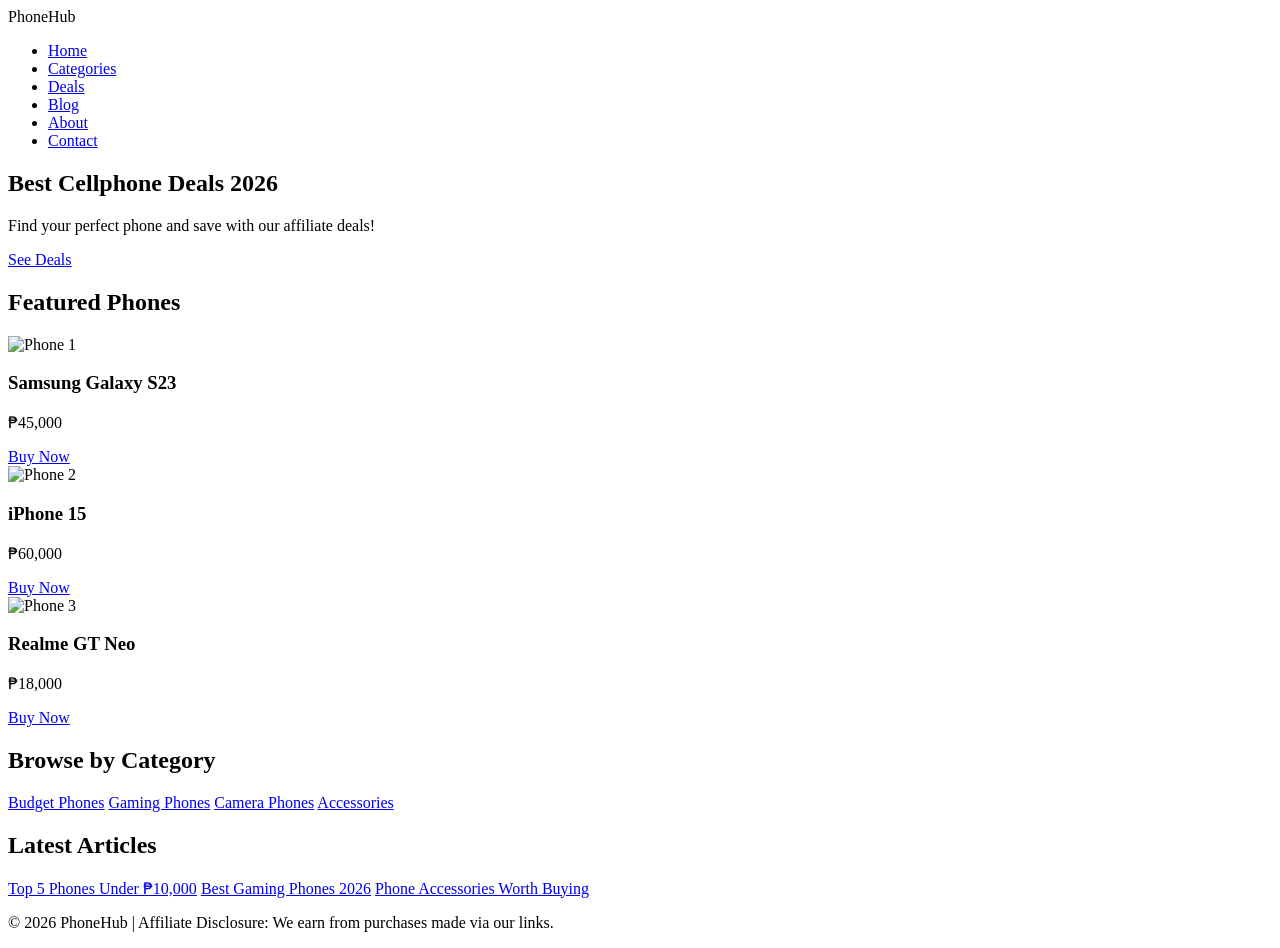
==== index.html @ 1b625bbe "Create index.html" ====
<!DOCTYPE html>
<html lang="en">
<head>
<meta charset="UTF-8">
<meta name="viewport" content="width=device-width, initial-scale=1.0">
<title>PhoneHub - Your Cellphone Deals</title>
<link rel="stylesheet" href="css/style.css">
</head>
<body>

<!-- Header -->
<header>
    <div class="logo">PhoneHub</div>
    <nav>
        <ul>
            <li><a href="index.html">Home</a></li>
            <li><a href="pages/category.html">Categories</a></li>
            <li><a href="pages/deals.html">Deals</a></li>
            <li><a href="pages/blog.html">Blog</a></li>
            <li><a href="pages/about.html">About</a></li>
            <li><a href="pages/contact.html">Contact</a></li>
        </ul>
    </nav>
</header>

<!-- Hero Section -->
<section class="hero">
    <h1>Best Cellphone Deals 2026</h1>
    <p>Find your perfect phone and save with our affiliate deals!</p>
    <a href="pages/deals.html" class="btn">See Deals</a>
</section>

<!-- Featured Phones -->
<section class="featured">
    <h2>Featured Phones</h2>
    <div class="phone-grid">
        <div class="phone-card">
            <img src="images/phone1.jpg" alt="Phone 1">
            <h3>Samsung Galaxy S23</h3>
            <p>₱45,000</p>
            <a href="#" class="btn">Buy Now</a>
        </div>
        <div class="phone-card">
            <img src="images/phone2.jpg" alt="Phone 2">
            <h3>iPhone 15</h3>
            <p>₱60,000</p>
            <a href="#" class="btn">Buy Now</a>
        </div>
        <div class="phone-card">
            <img src="images/phone3.jpg" alt="Phone 3">
            <h3>Realme GT Neo</h3>
            <p>₱18,000</p>
            <a href="#" class="btn">Buy Now</a>
        </div>
    </div>
</section>

<!-- Categories Section -->
<section class="categories">
    <h2>Browse by Category</h2>
    <div class="category-grid">
        <a href="pages/category.html" class="category-card">Budget Phones</a>
        <a href="pages/category.html" class="category-card">Gaming Phones</a>
        <a href="pages/category.html" class="category-card">Camera Phones</a>
        <a href="pages/category.html" class="category-card">Accessories</a>
    </div>
</section>

<!-- Blog Teaser -->
<section class="blog-teaser">
    <h2>Latest Articles</h2>
    <div class="blog-grid">
        <a href="pages/blog.html" class="blog-card">Top 5 Phones Under ₱10,000</a>
        <a href="pages/blog.html" class="blog-card">Best Gaming Phones 2026</a>
        <a href="pages/blog.html" class="blog-card">Phone Accessories Worth Buying</a>
    </div>
</section>

<!-- Footer -->
<footer>
    <p>&copy; 2026 PhoneHub | Affiliate Disclosure: We earn from purchases made via our links.</p>
</footer>

<script src="js/script.js"></script>
</body>
</html>
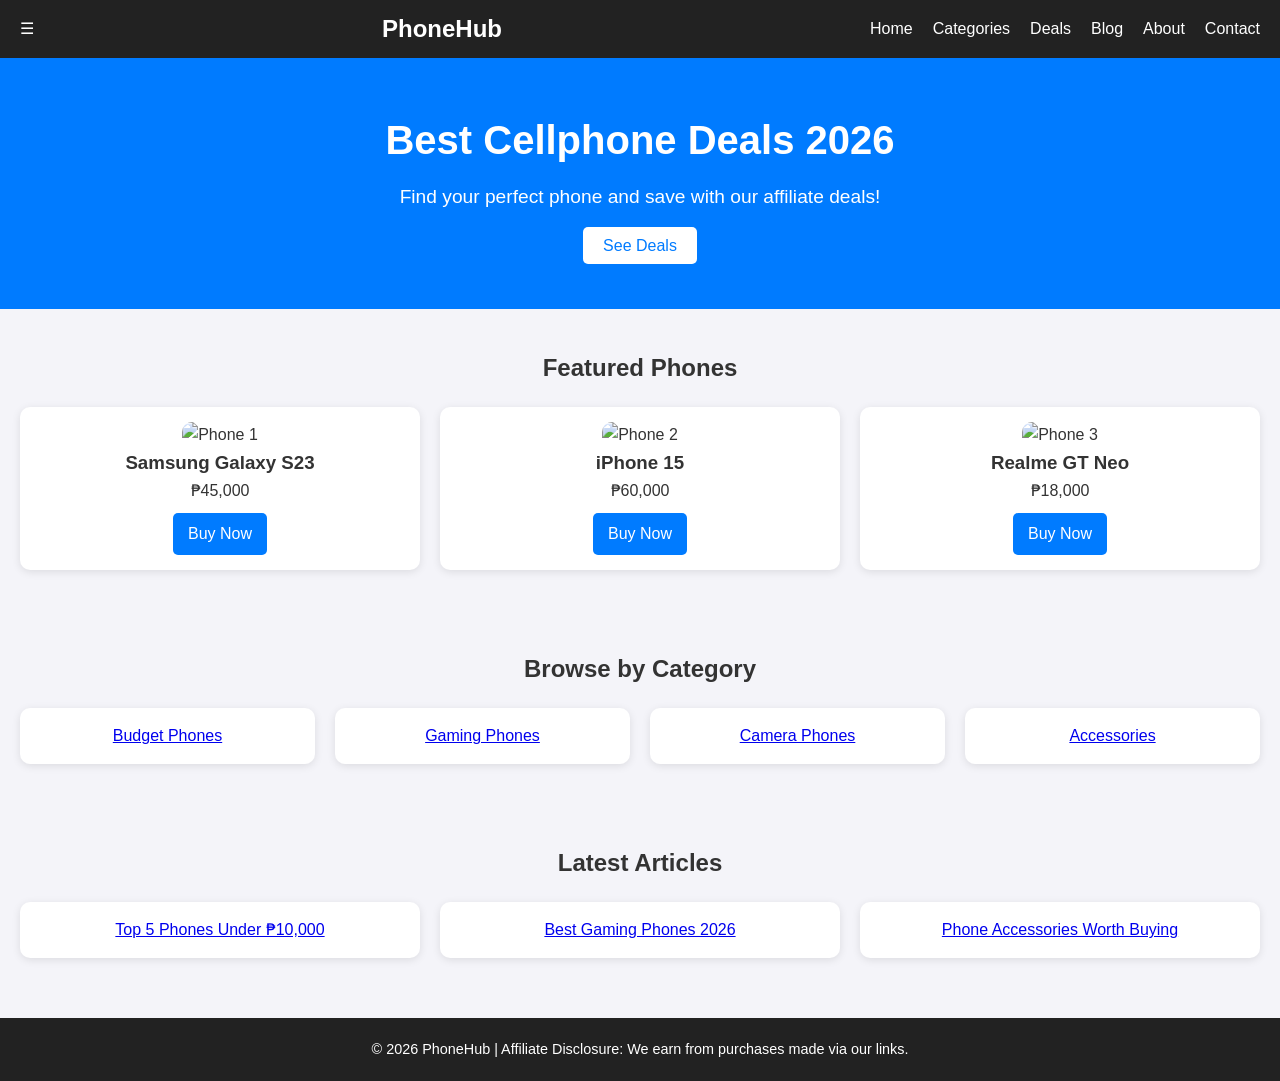
==== commit b0c3bfd1: "Update index.html" ====
--- a/index.html
+++ b/index.html
@@ -10,6 +10,7 @@
 
 <!-- Header -->
 <header>
+    <div class="menu-toggle">&#9776;</div>
     <div class="logo">PhoneHub</div>
     <nav>
         <ul>
--- a/css/style.css
+++ b/css/style.css
@@ -0,0 +1,57 @@
+/* Reset & Base */
+* { margin:0; padding:0; box-sizing:border-box; font-family: 'Arial', sans-serif;}
+body { background:#f4f4f9; color:#333; line-height:1.6; }
+
+/* Header */
+header {
+  position: sticky; top:0; z-index:1000;
+  display:flex; justify-content:space-between; align-items:center;
+  padding:10px 20px; background:#222; color:#fff;
+}
+header .logo { font-size:24px; font-weight:bold; }
+nav ul { display:flex; list-style:none; }
+nav ul li { margin-left:20px; }
+nav ul li a { color:#fff; text-decoration:none; transition:0.3s; }
+nav ul li a:hover { color:#007BFF; }
+
+/* Hero */
+.hero { text-align:center; padding:50px 20px; background:#007BFF; color:#fff;}
+.hero h1 { font-size:2.5rem; margin-bottom:10px; }
+.hero p { font-size:1.2rem; margin-bottom:20px; }
+.hero .btn { padding:10px 20px; background:#fff; color:#007BFF; text-decoration:none; border-radius:5px; transition:0.3s; }
+.hero .btn:hover { background:#e6e6e6; }
+
+/* Sections */
+section { padding:40px 20px; }
+h2 { margin-bottom:20px; text-align:center; }
+
+/* Grids */
+.phone-grid, .category-grid, .blog-grid { display:grid; grid-template-columns:repeat(auto-fit, minmax(200px,1fr)); gap:20px; }
+
+/* Cards */
+.phone-card, .category-card, .blog-card {
+  background:#fff; padding:15px; border-radius:10px;
+  text-align:center; box-shadow:0 2px 8px rgba(0,0,0,0.1);
+  transition:0.3s; cursor:pointer;
+}
+.phone-card:hover, .category-card:hover, .blog-card:hover { transform: translateY(-5px); box-shadow:0 4px 12px rgba(0,0,0,0.15); }
+.phone-card img, .category-card img, .blog-card img { width:100%; border-radius:10px; }
+.phone-card .btn, .blog-card .btn { display:inline-block; margin-top:10px; padding:8px 15px; background:#007BFF; color:#fff; text-decoration:none; border-radius:5px; transition:0.3s; }
+.phone-card .btn:hover, .blog-card .btn:hover { background:#0056b3; }
+
+/* Product Page */
+.product-container { display:flex; flex-wrap:wrap; gap:30px; justify-content:center; align-items:flex-start; }
+.product-container img { max-width:400px; border-radius:10px; }
+.product-details { max-width:600px; }
+.product-details table { width:100%; border-collapse:collapse; margin:15px 0; }
+.product-details table td { padding:8px; border:1px solid #ddd; }
+
+/* Footer */
+footer { text-align:center; padding:20px; background:#222; color:#fff; margin-top:20px; font-size:0.9rem; }
+
+/* Responsive */
+@media(max-width:768px){
+  nav ul { flex-direction:column; background:#222; position:absolute; top:60px; right:0; width:200px; display:none; }
+  nav ul.active { display:flex; }
+  .product-container { flex-direction:column; align-items:center; }
+}
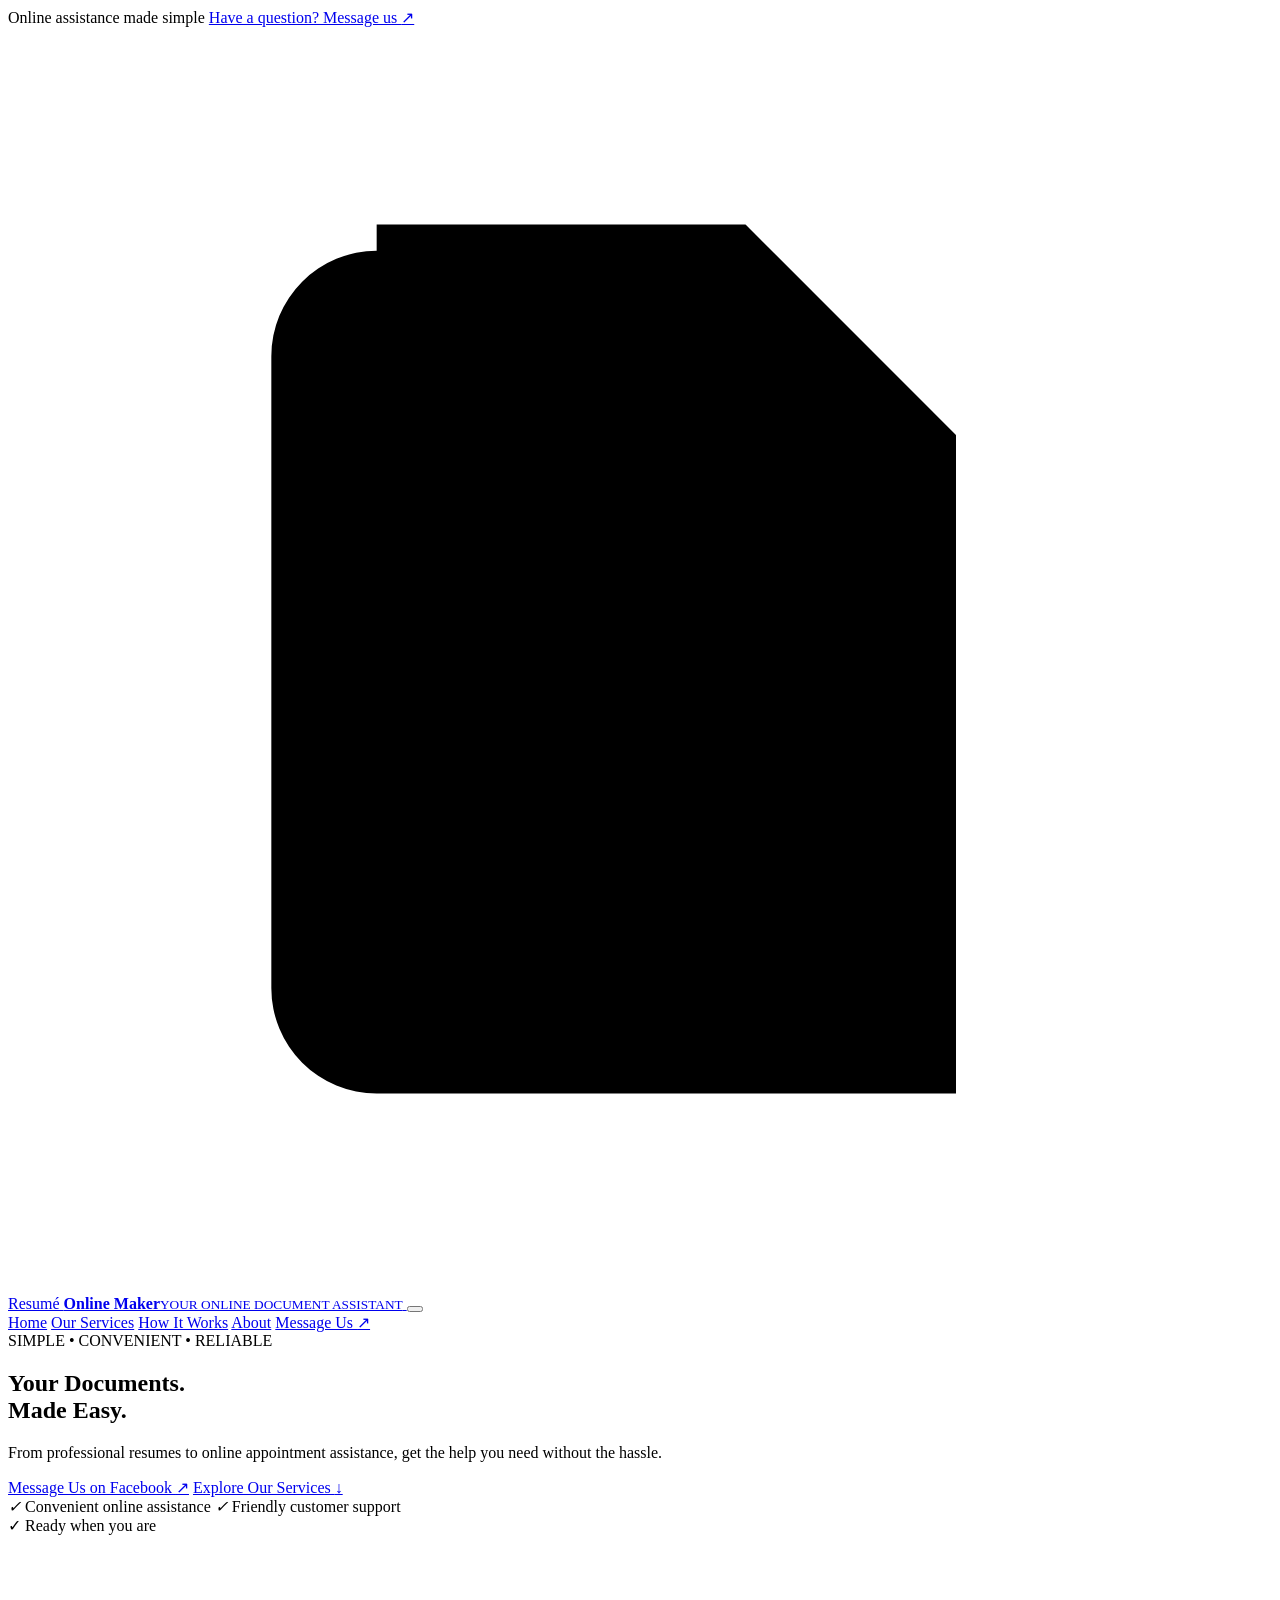
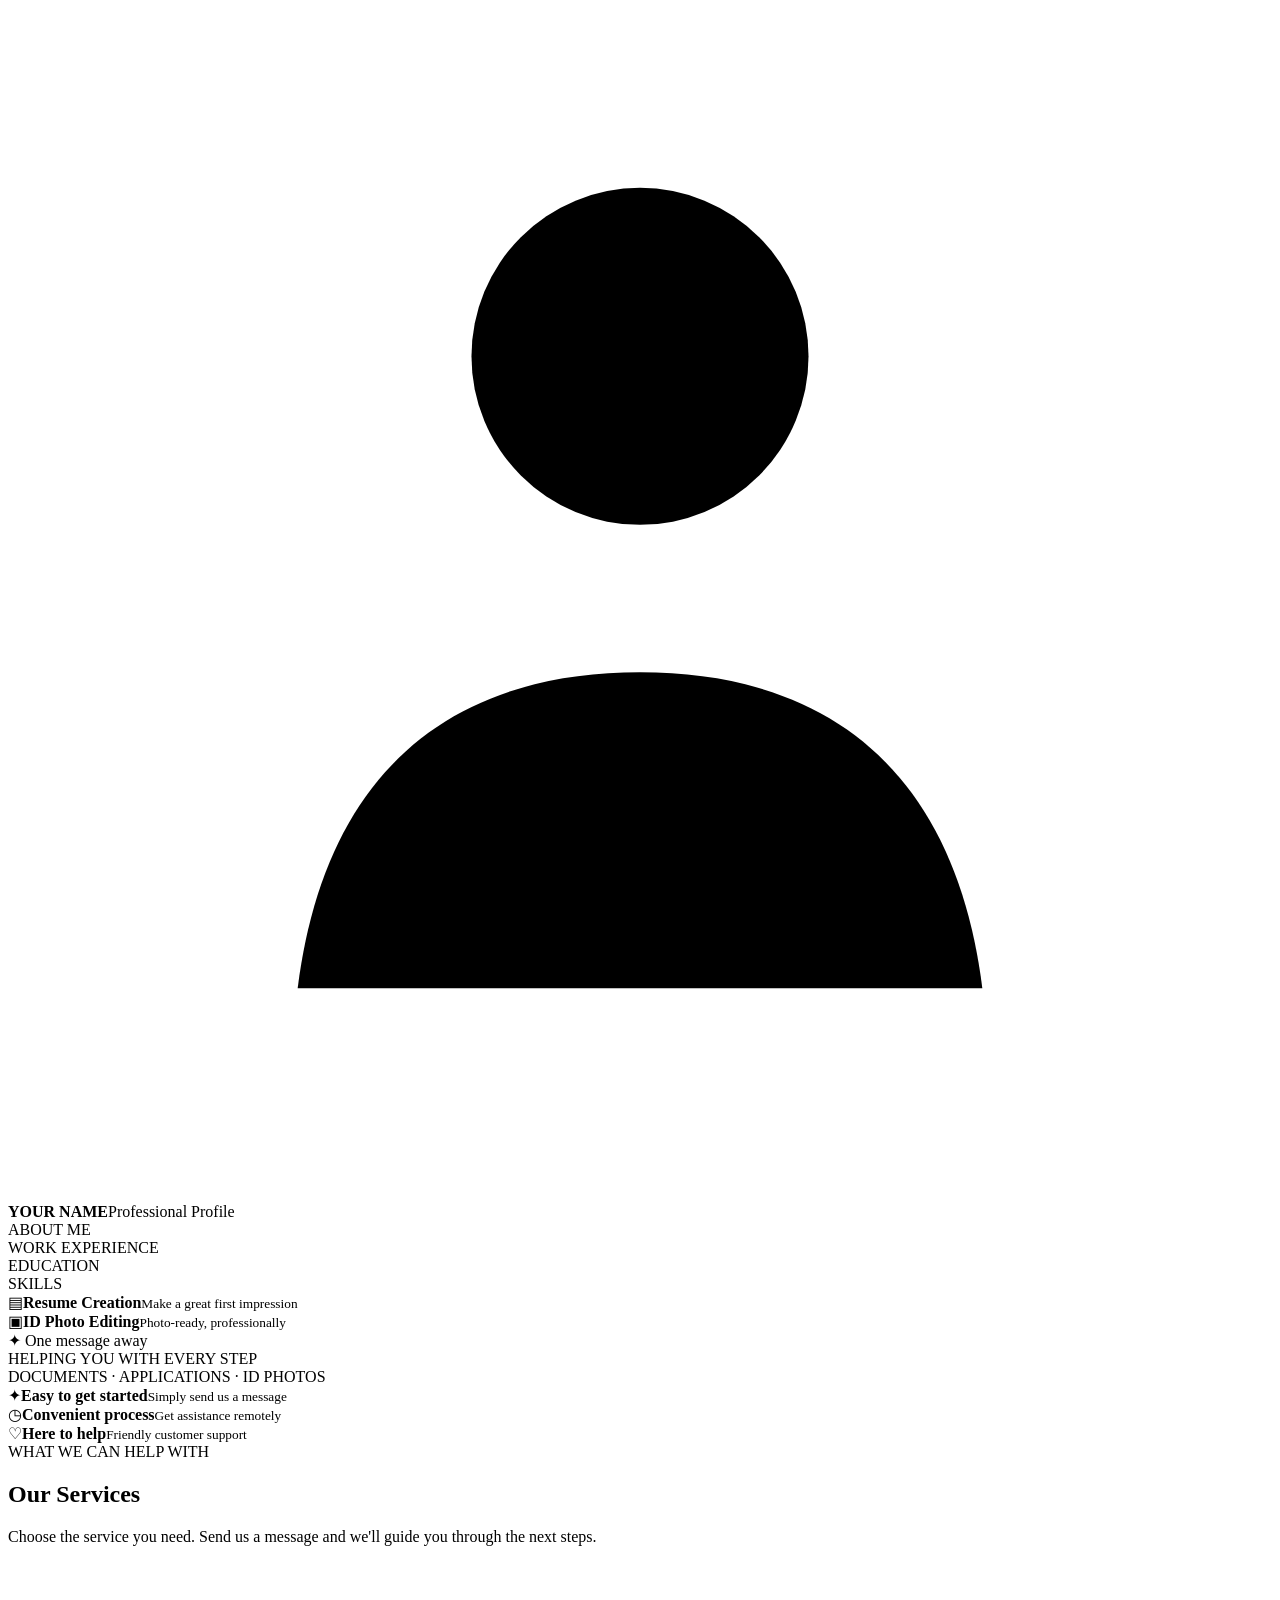
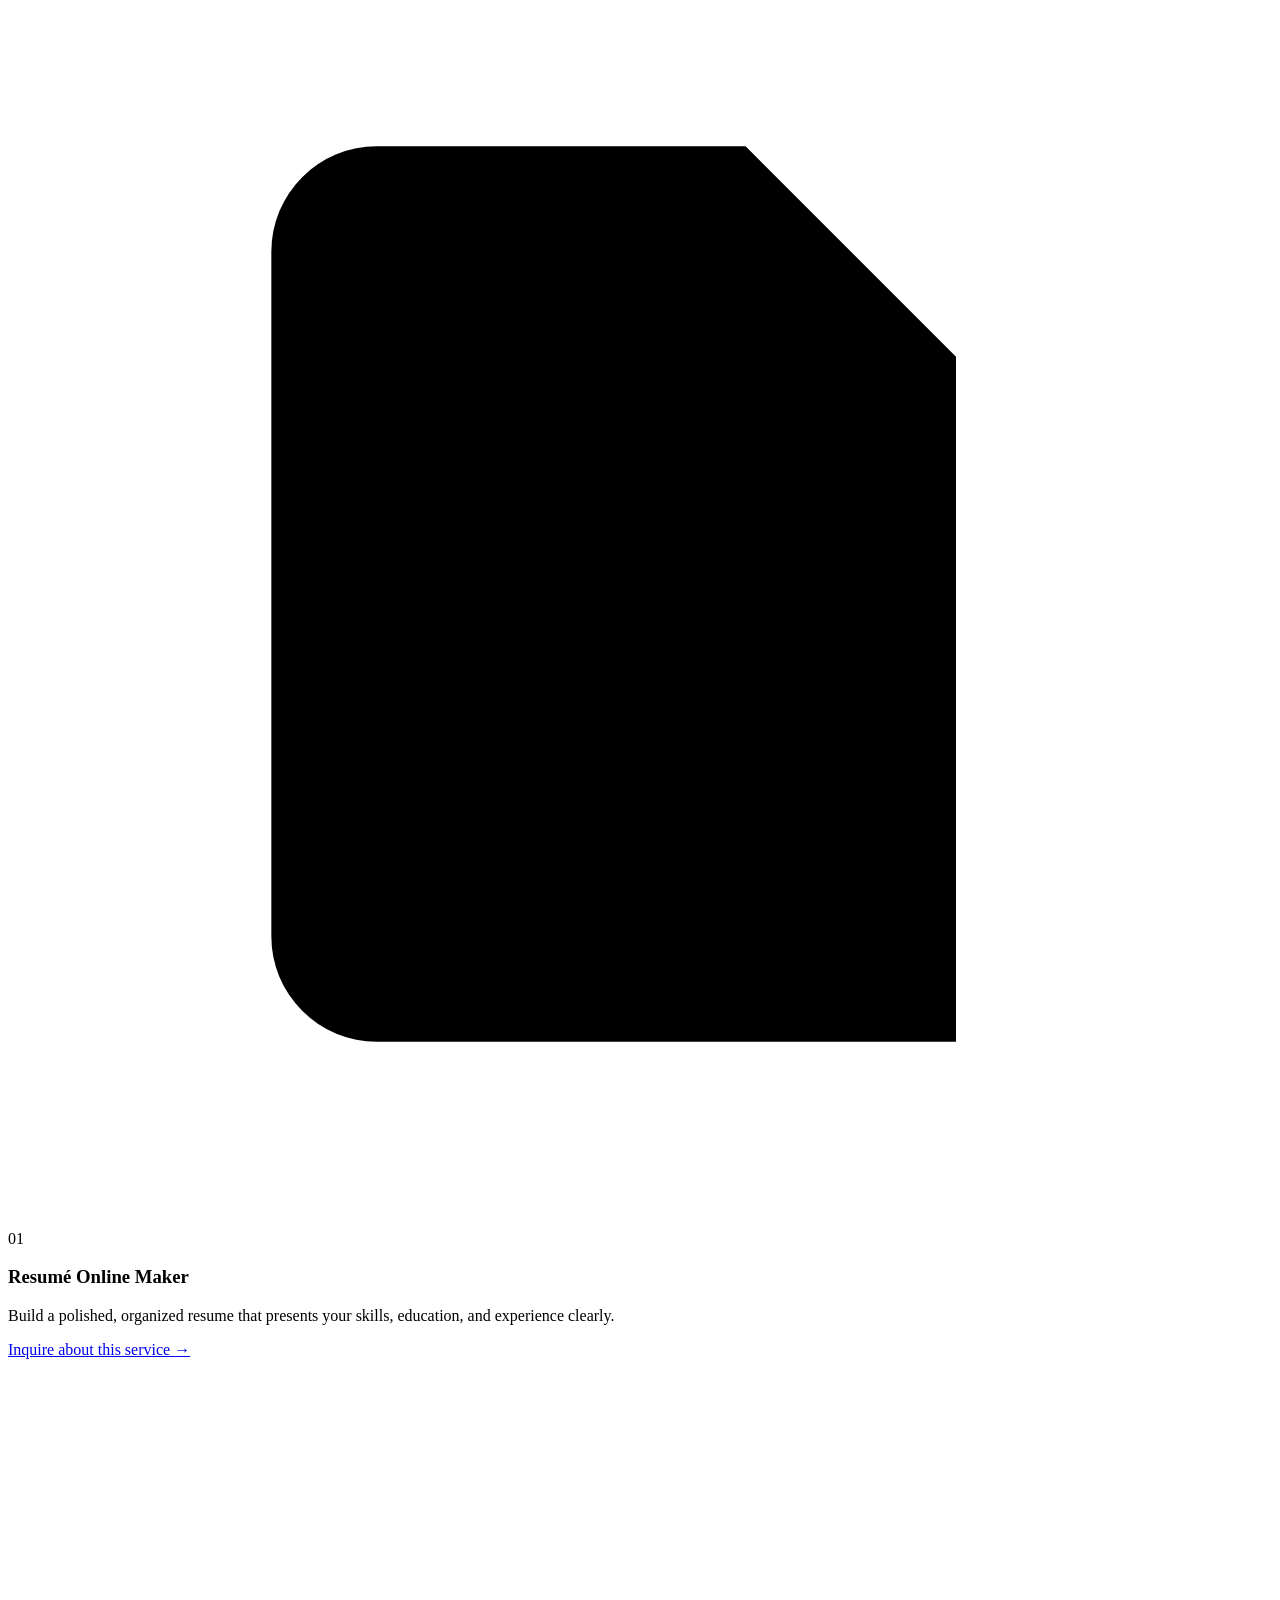
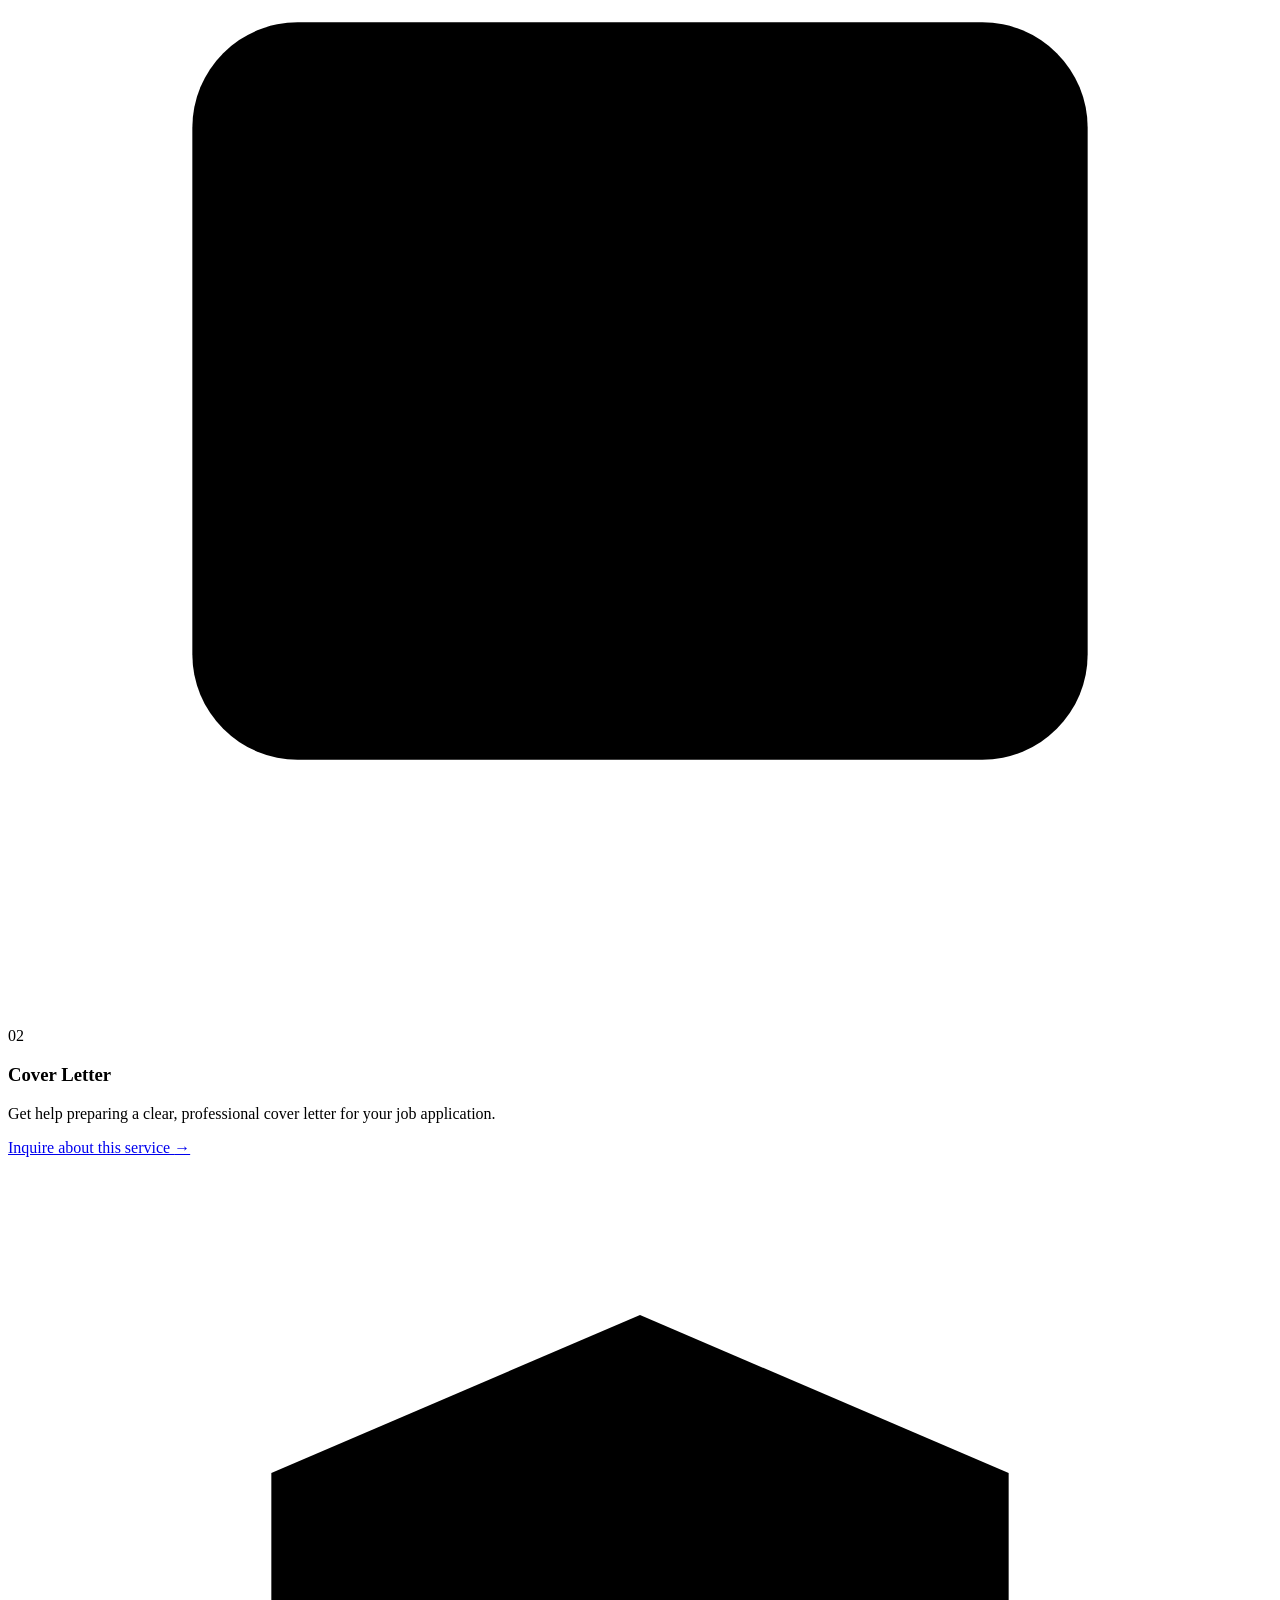
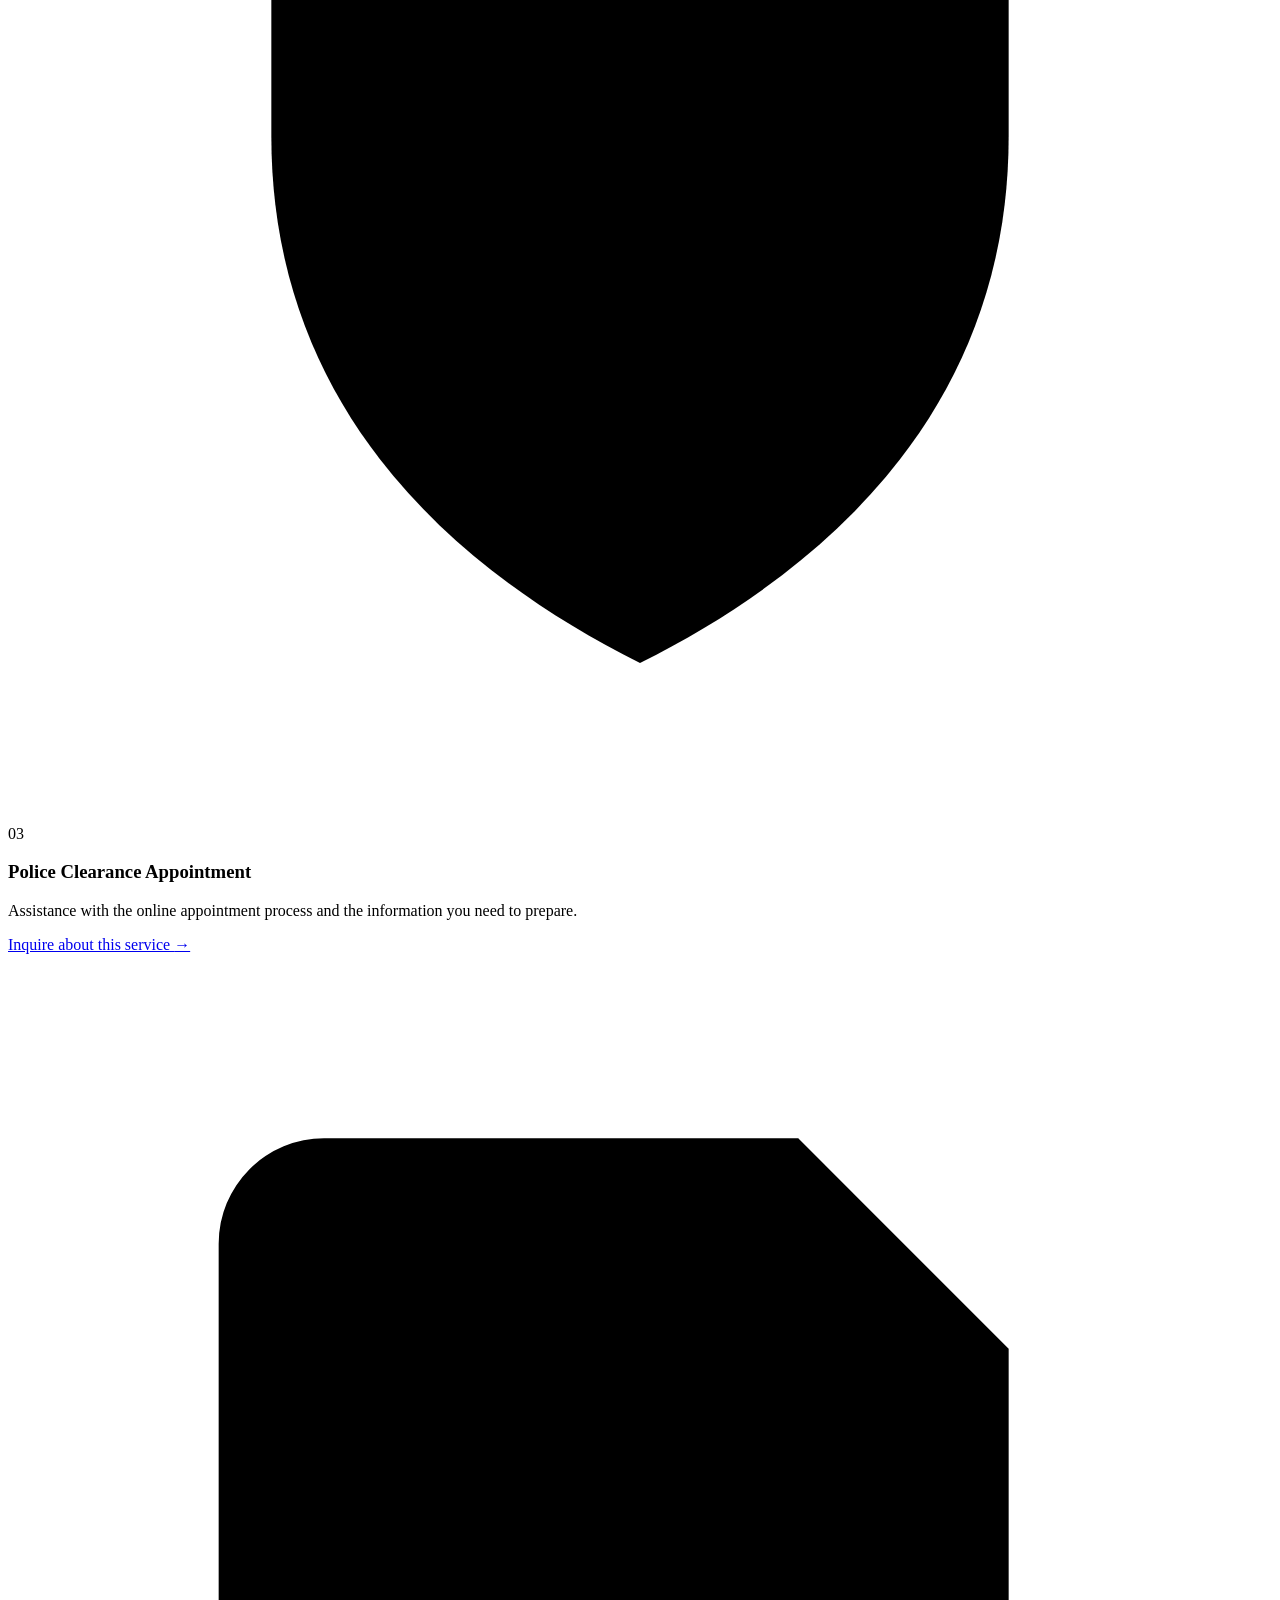
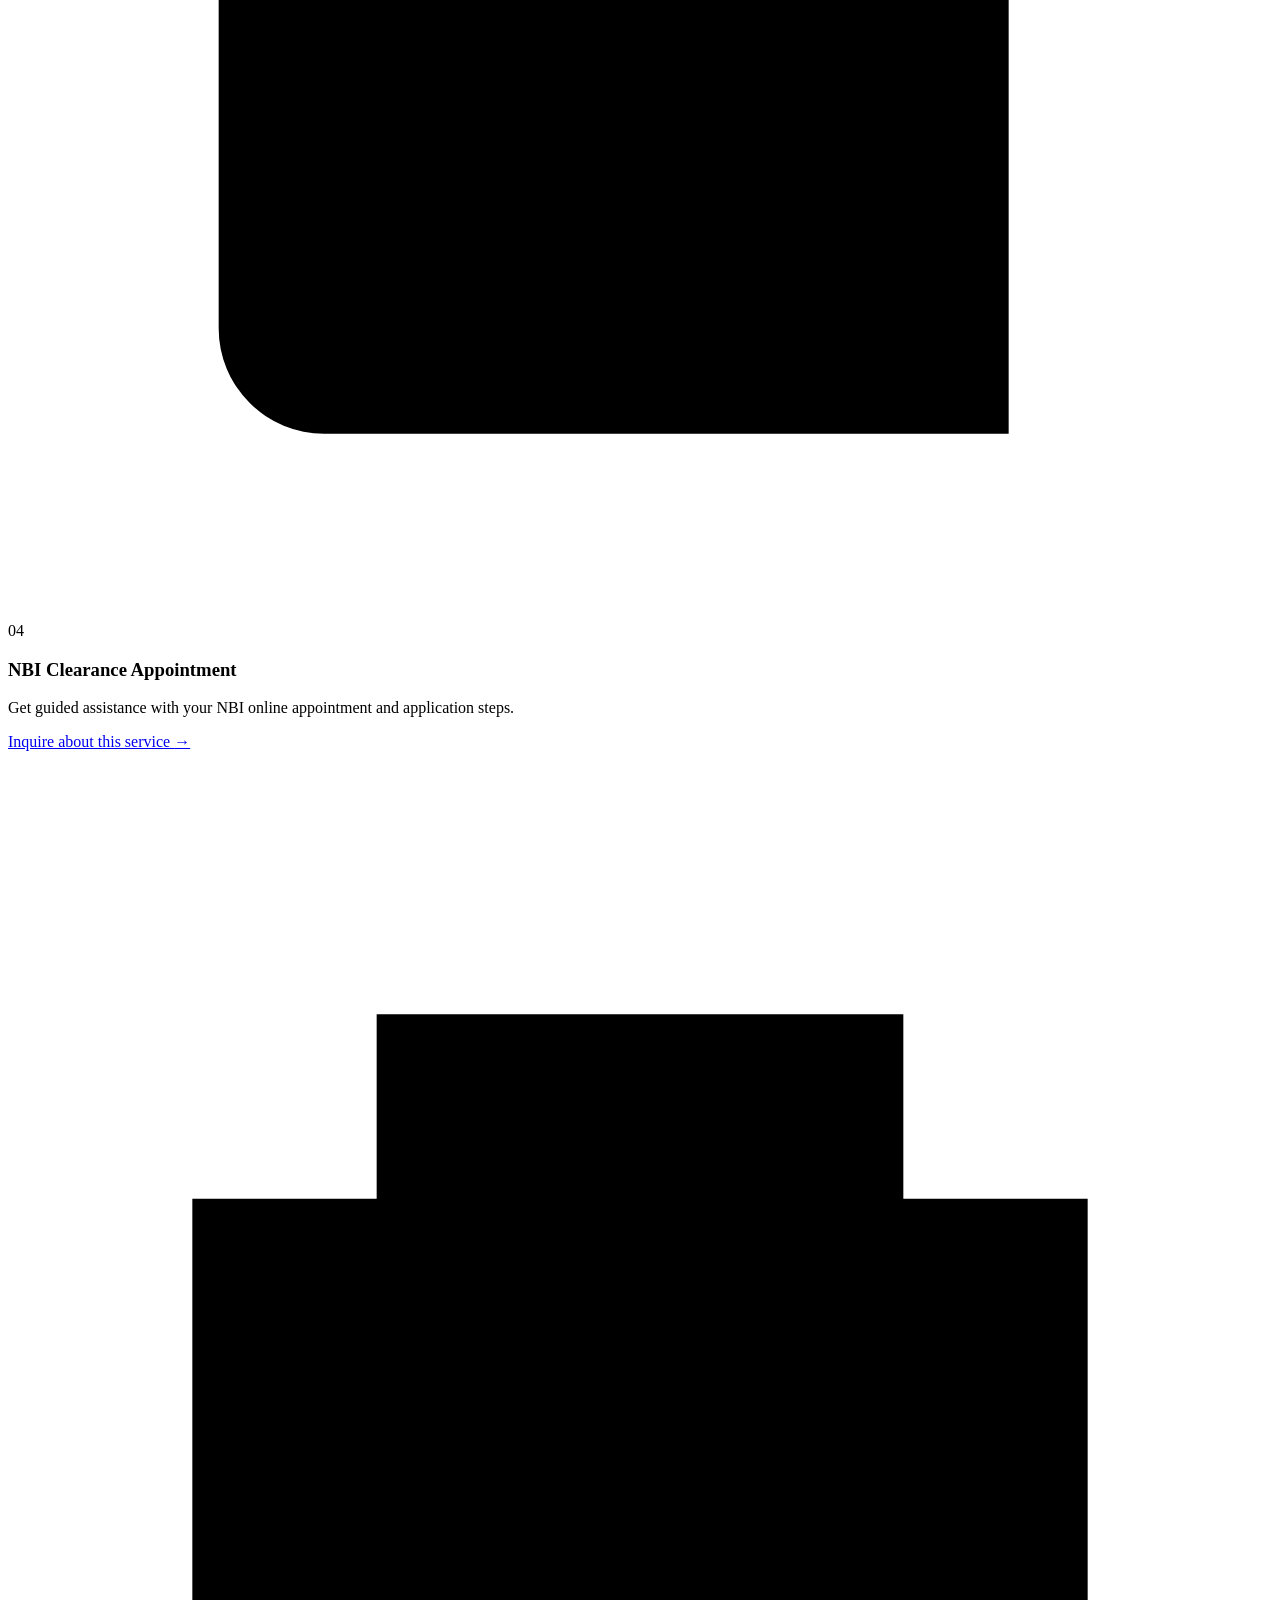
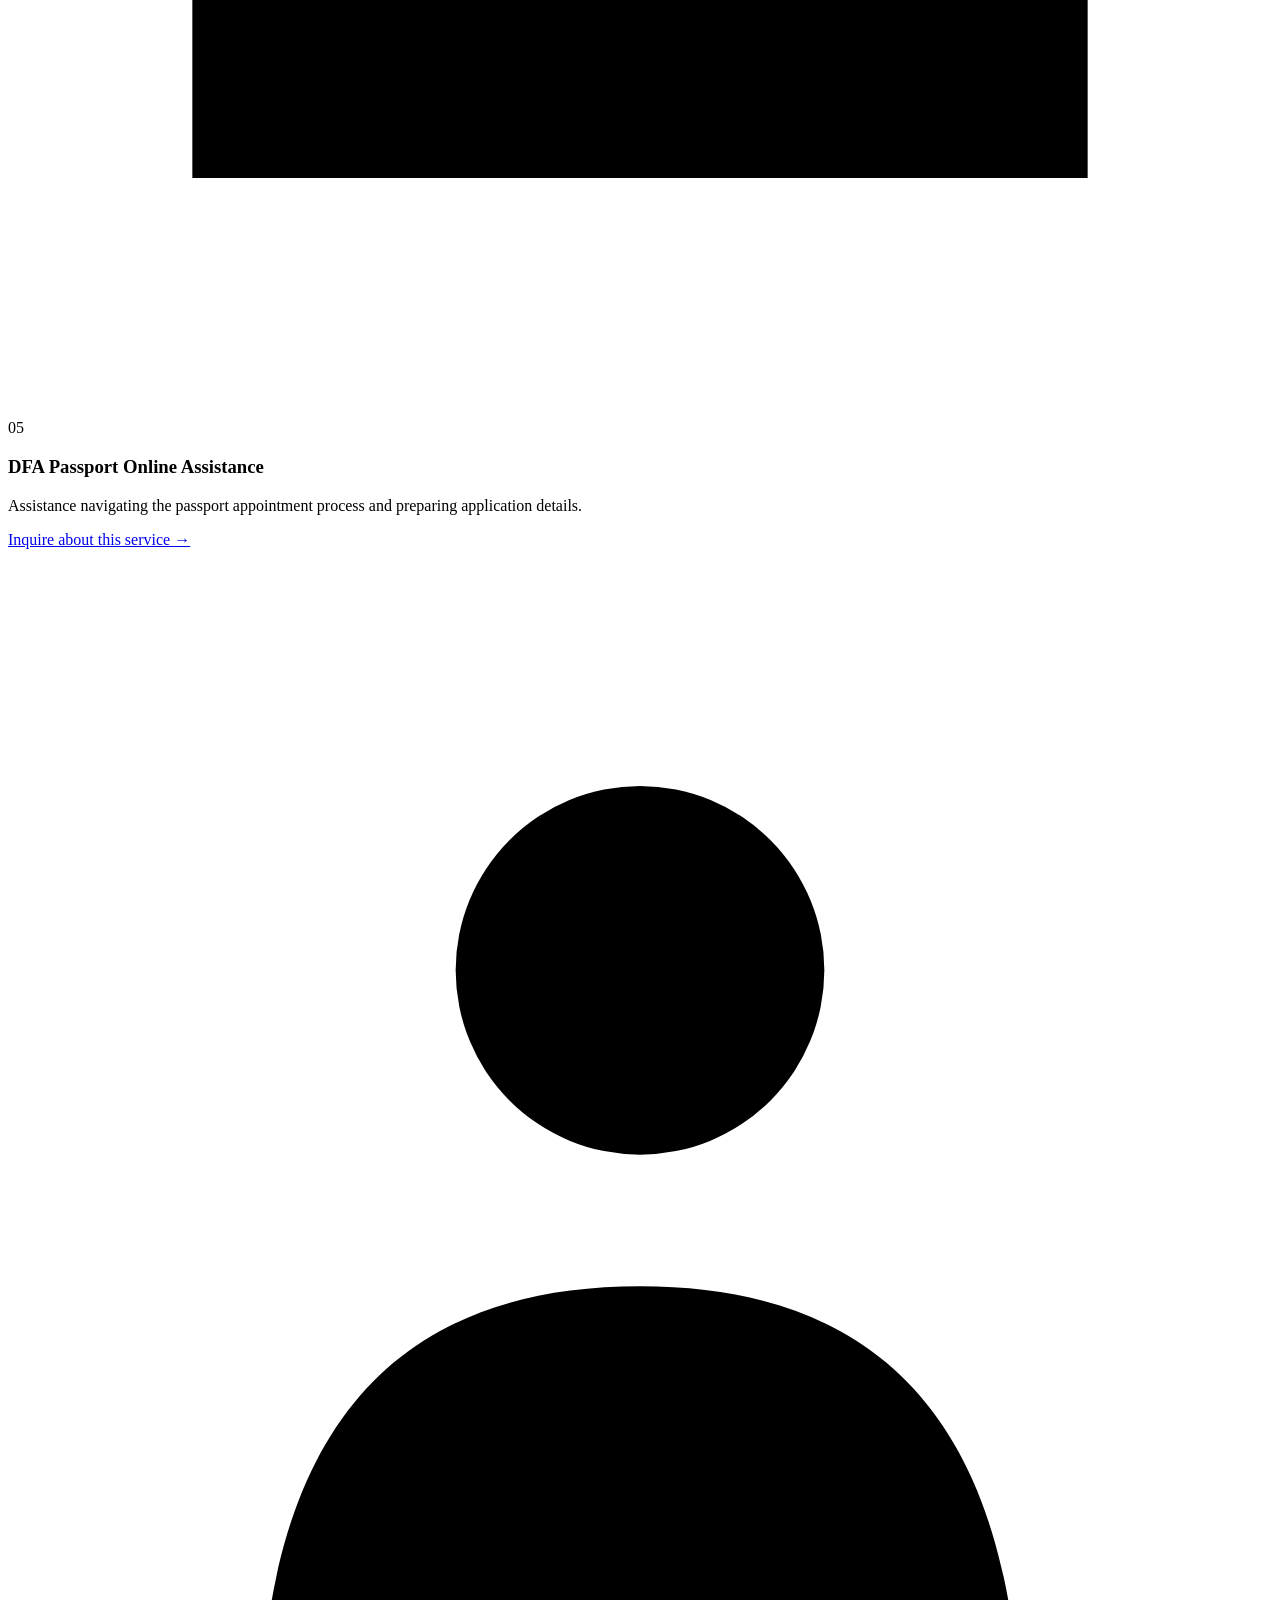
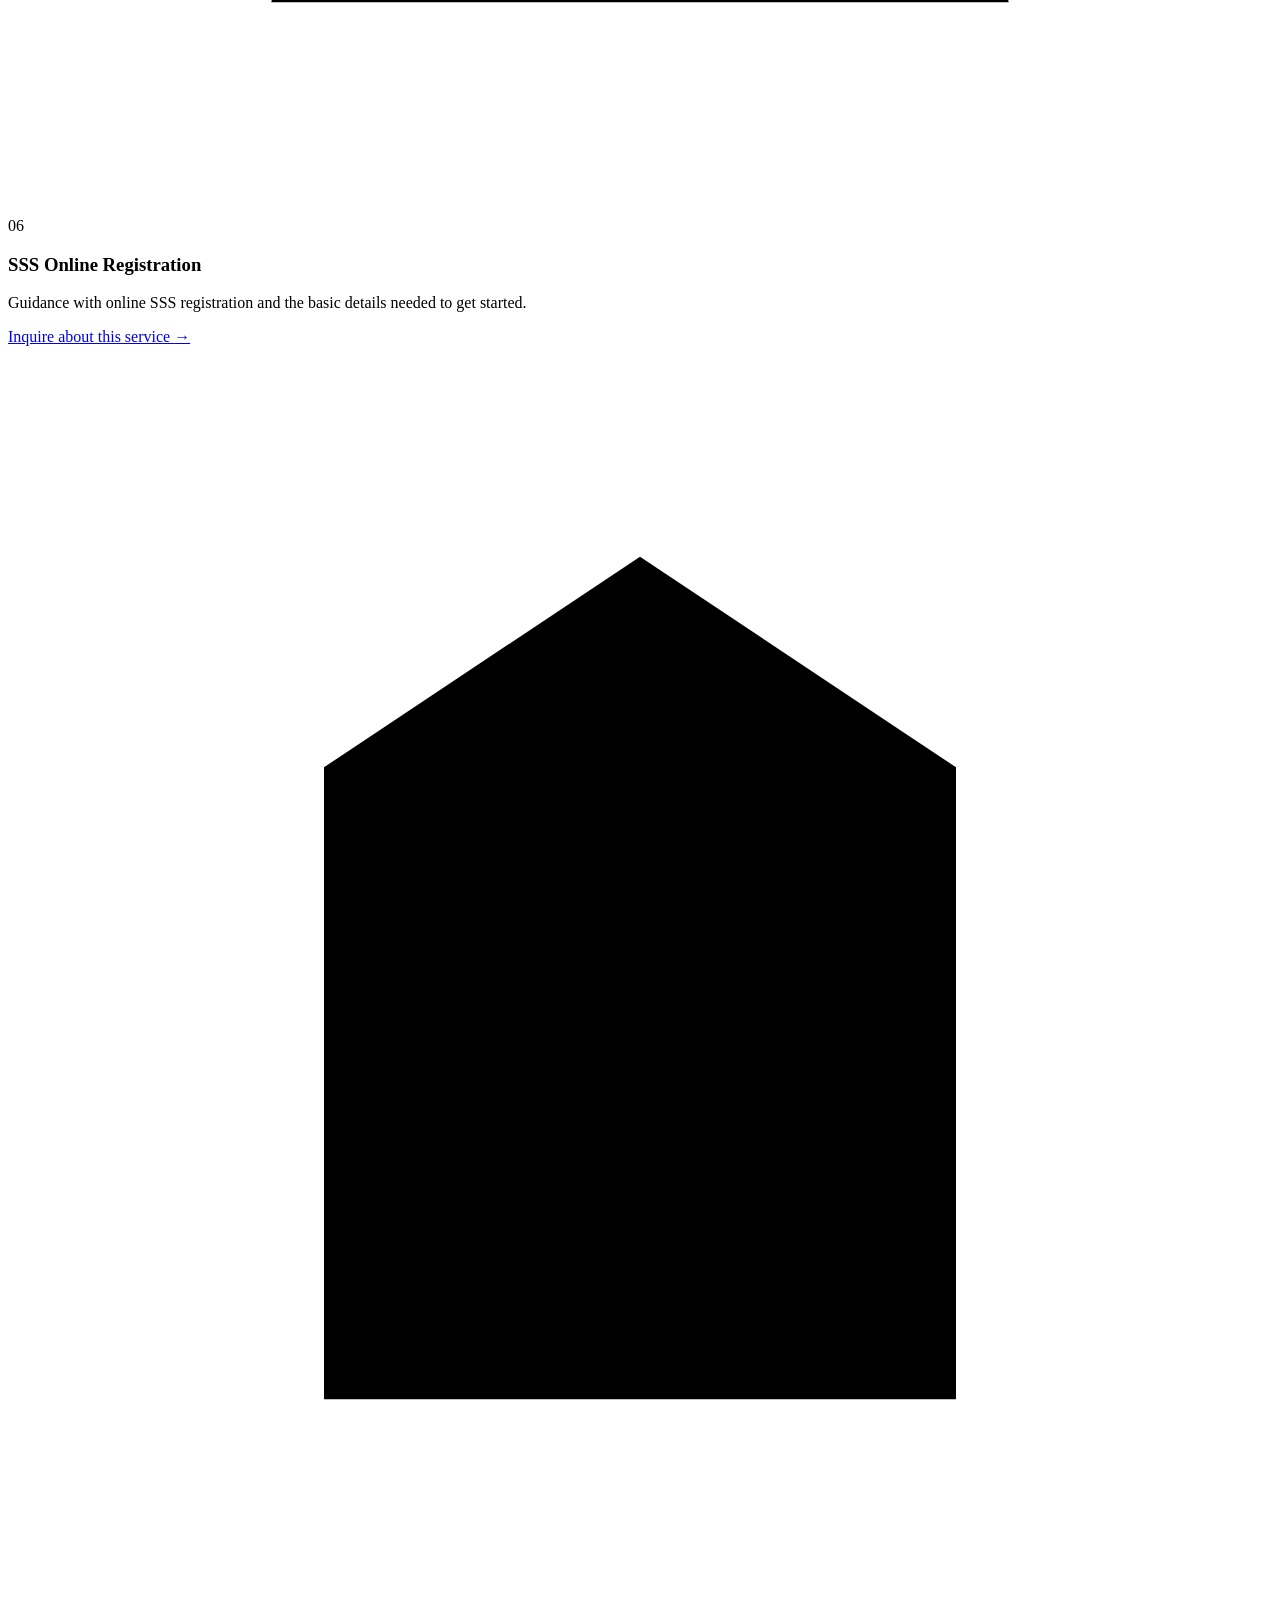
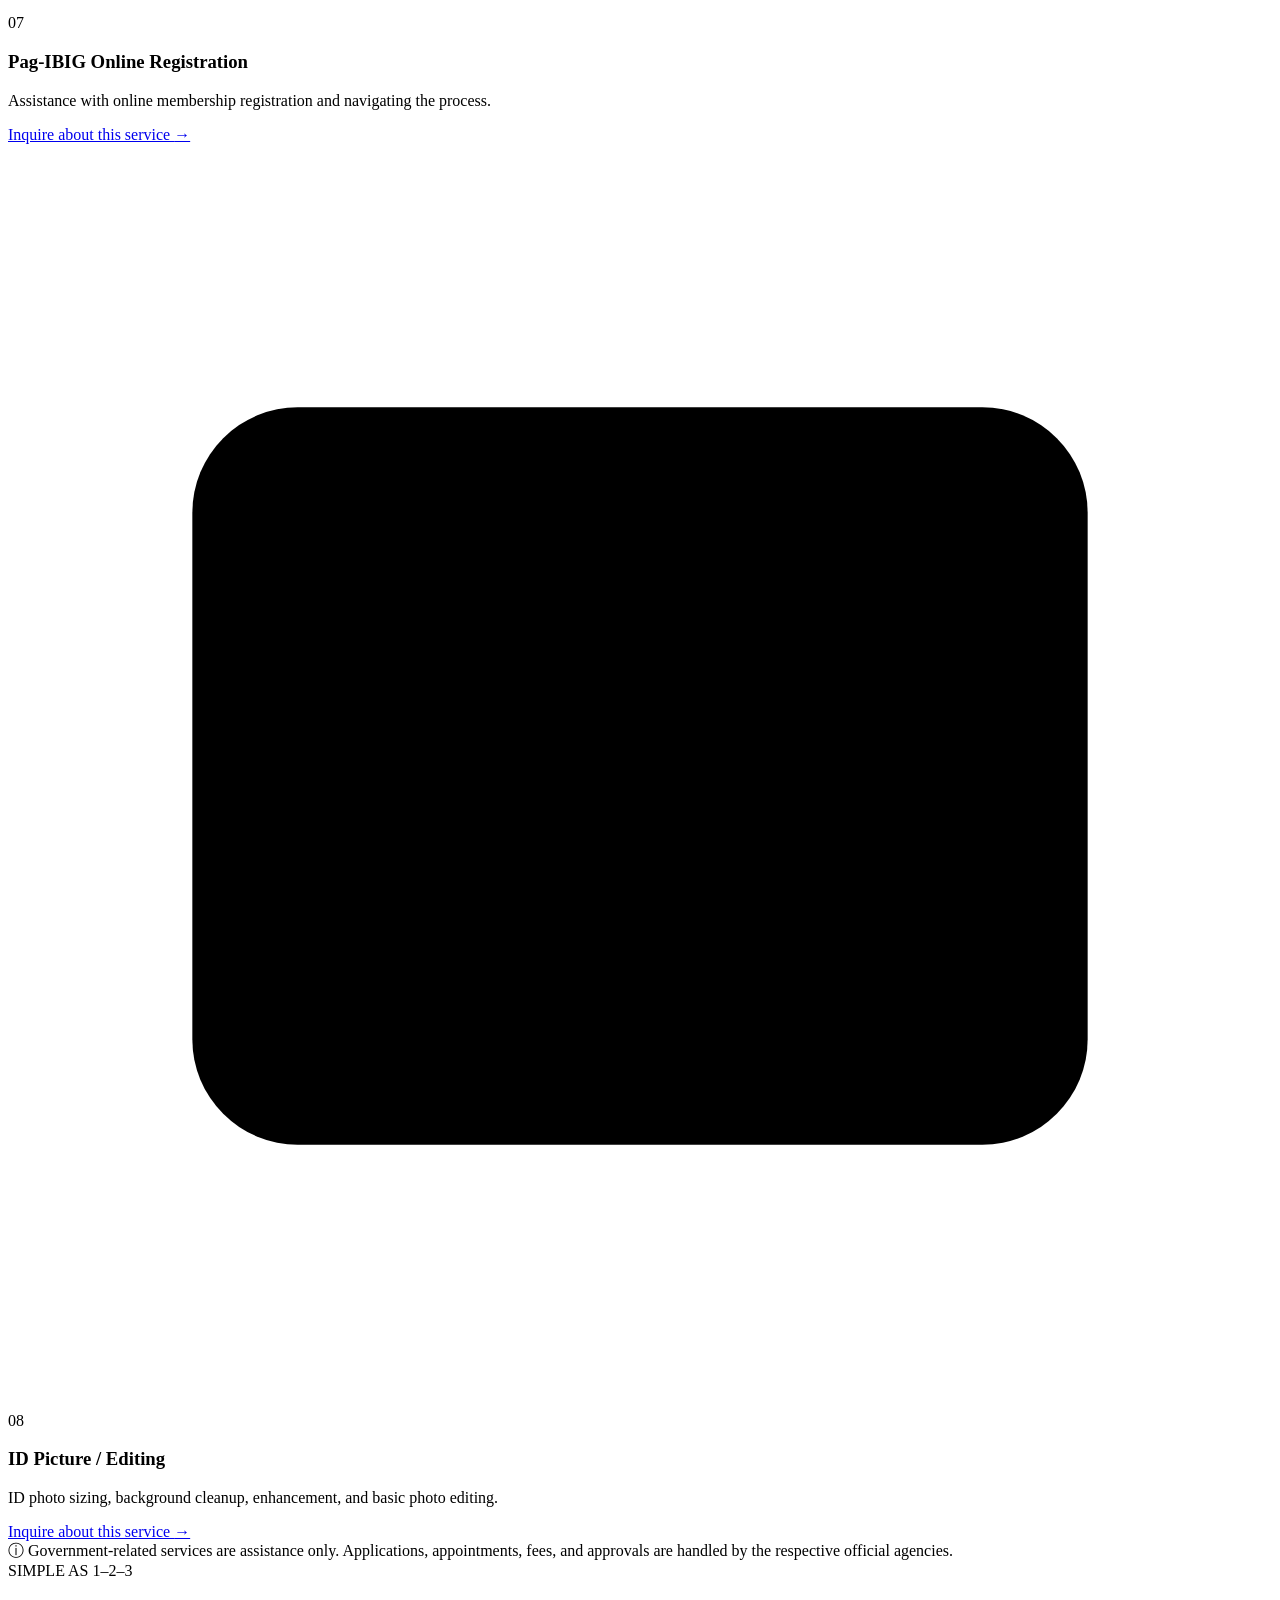
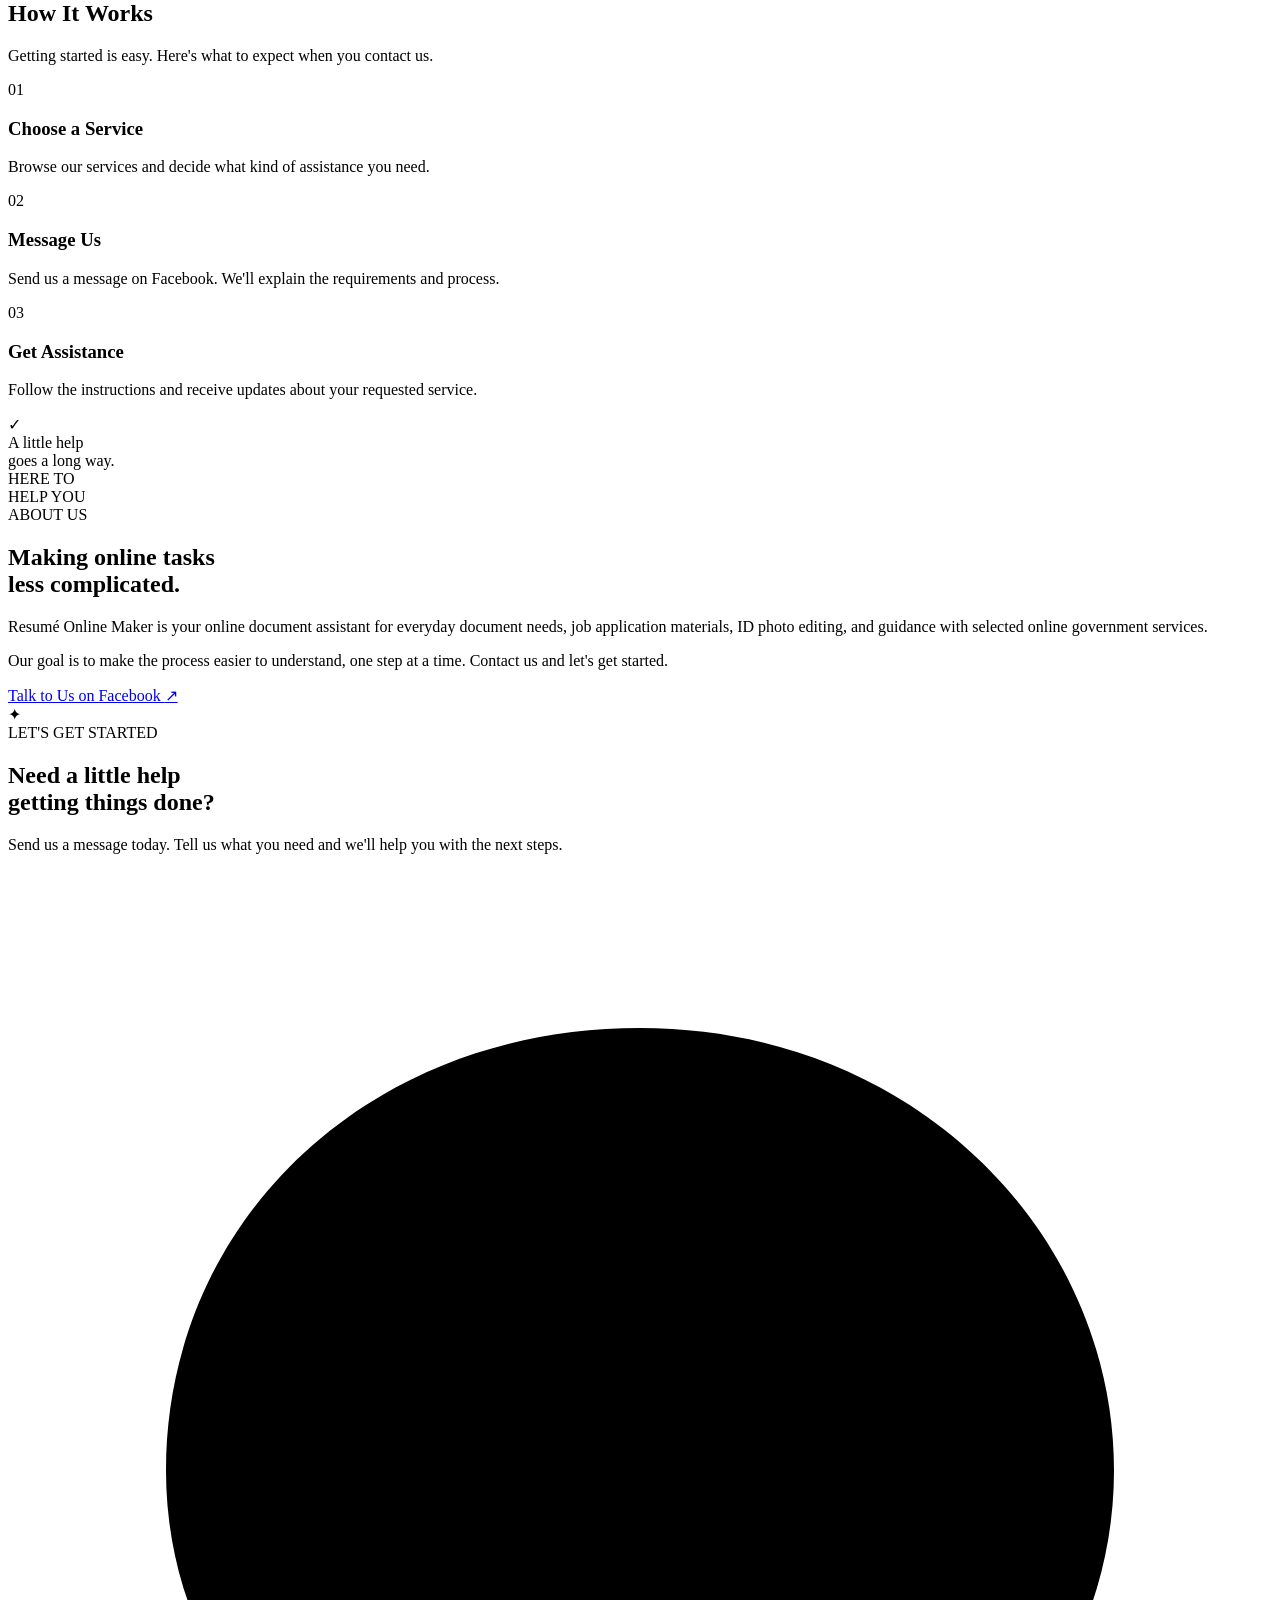
==== commit ab85669b: "Add files via upload" ====
--- a/index.html
+++ b/index.html
@@ -1,87 +1,213 @@
 <!DOCTYPE html>
 <html lang="en">
 <head>
-<meta charset="UTF-8">
-<meta name="viewport" content="width=device-width, initial-scale=1.0">
-<title>PhoneHub - Your Cellphone Deals</title>
-<link rel="stylesheet" href="css/style.css">
+  <meta charset="UTF-8">
+  <meta name="viewport" content="width=device-width, initial-scale=1.0">
+  <meta name="description" content="Resume Online Maker offers resume creation, cover letters, online appointment assistance, registration assistance, and ID photo editing.">
+  <meta name="theme-color" content="#155eef">
+  <title>Resumé Online Maker | Documents Made Easy</title>
+  <link rel="preconnect" href="https://fonts.googleapis.com">
+  <link rel="preconnect" href="https://fonts.gstatic.com" crossorigin>
+  <link href="https://fonts.googleapis.com/css2?family=DM+Sans:wght@400;500;600;700;800&family=Manrope:wght@500;600;700;800&display=swap" rel="stylesheet">
+  <link rel="stylesheet" href="style.css">
 </head>
 <body>
-
-<!-- Header -->
-<header>
-    <div class="menu-toggle">&#9776;</div>
-    <div class="logo">PhoneHub</div>
-    <nav>
-        <ul>
-            <li><a href="index.html">Home</a></li>
-            <li><a href="pages/category.html">Categories</a></li>
-            <li><a href="pages/deals.html">Deals</a></li>
-            <li><a href="pages/blog.html">Blog</a></li>
-            <li><a href="pages/about.html">About</a></li>
-            <li><a href="pages/contact.html">Contact</a></li>
-        </ul>
-    </nav>
-</header>
-
-<!-- Hero Section -->
-<section class="hero">
-    <h1>Best Cellphone Deals 2026</h1>
-    <p>Find your perfect phone and save with our affiliate deals!</p>
-    <a href="pages/deals.html" class="btn">See Deals</a>
-</section>
-
-<!-- Featured Phones -->
-<section class="featured">
-    <h2>Featured Phones</h2>
-    <div class="phone-grid">
-        <div class="phone-card">
-            <img src="images/phone1.jpg" alt="Phone 1">
-            <h3>Samsung Galaxy S23</h3>
-            <p>₱45,000</p>
-            <a href="#" class="btn">Buy Now</a>
-        </div>
-        <div class="phone-card">
-            <img src="images/phone2.jpg" alt="Phone 2">
-            <h3>iPhone 15</h3>
-            <p>₱60,000</p>
-            <a href="#" class="btn">Buy Now</a>
-        </div>
-        <div class="phone-card">
-            <img src="images/phone3.jpg" alt="Phone 3">
-            <h3>Realme GT Neo</h3>
-            <p>₱18,000</p>
-            <a href="#" class="btn">Buy Now</a>
-        </div>
+  <div class="top-strip">
+    <div class="container top-strip-inner">
+      <span><span class="status-dot"></span> Online assistance made simple</span>
+      <a href="#contact">Have a question? Message us <span aria-hidden="true">↗</span></a>
     </div>
-</section>
-
-<!-- Categories Section -->
-<section class="categories">
-    <h2>Browse by Category</h2>
-    <div class="category-grid">
-        <a href="pages/category.html" class="category-card">Budget Phones</a>
-        <a href="pages/category.html" class="category-card">Gaming Phones</a>
-        <a href="pages/category.html" class="category-card">Camera Phones</a>
-        <a href="pages/category.html" class="category-card">Accessories</a>
+  </div>
+
+  <header class="site-header">
+    <div class="container nav-wrap">
+      <a class="brand" href="#home" aria-label="Resume Online Maker home">
+        <span class="brand-icon" aria-hidden="true">
+          <svg viewBox="0 0 24 24"><path d="M7 3.75h7l4 4v12.5H7a2 2 0 0 1-2-2v-12a2 2 0 0 1 2-2Z"/><path d="M14 3.75v4h4M9 12h6M9 15.5h6M9 9h2"/></svg>
+        </span>
+        <span class="brand-name">Resumé <b>Online Maker</b><small>YOUR ONLINE DOCUMENT ASSISTANT</small></span>
+      </a>
+      <button class="menu-toggle" id="menuToggle" aria-label="Open navigation menu" aria-expanded="false">
+        <span></span><span></span><span></span>
+      </button>
+      <nav class="main-nav" id="mainNav">
+        <a href="#home">Home</a>
+        <a href="#services">Our Services</a>
+        <a href="#how-it-works">How It Works</a>
+        <a href="#about">About</a>
+        <a class="nav-cta" href="#" data-messenger>Message Us <span>↗</span></a>
+      </nav>
     </div>
-</section>
-
-<!-- Blog Teaser -->
-<section class="blog-teaser">
-    <h2>Latest Articles</h2>
-    <div class="blog-grid">
-        <a href="pages/blog.html" class="blog-card">Top 5 Phones Under ₱10,000</a>
-        <a href="pages/blog.html" class="blog-card">Best Gaming Phones 2026</a>
-        <a href="pages/blog.html" class="blog-card">Phone Accessories Worth Buying</a>
+  </header>
+
+  <main>
+    <section class="hero" id="home">
+      <div class="hero-glow glow-one"></div><div class="hero-glow glow-two"></div>
+      <div class="container hero-grid">
+        <div class="hero-copy">
+          <div class="eyebrow"><span class="eyebrow-line"></span> SIMPLE • CONVENIENT • RELIABLE</div>
+          <h1>Your Documents.<br><span>Made Easy.</span></h1>
+          <p class="hero-lead">From professional resumes to online appointment assistance, get the help you need without the hassle.</p>
+          <div class="hero-actions">
+            <a class="button button-primary" href="#" data-messenger>Message Us on Facebook <span>↗</span></a>
+            <a class="button button-secondary" href="#services">Explore Our Services <span>↓</span></a>
+          </div>
+          <div class="hero-points">
+            <span><i>✓</i> Convenient online assistance</span>
+            <span><i>✓</i> Friendly customer support</span>
+          </div>
+        </div>
+        <div class="hero-visual" aria-label="Illustration of a resume document and digital services">
+          <div class="visual-orbit orbit-a"></div><div class="visual-orbit orbit-b"></div>
+          <div class="float-tag tag-top"><span class="tag-check">✓</span> Ready when you are</div>
+          <div class="resume-sheet">
+            <div class="sheet-top"><div class="avatar-placeholder"><svg viewBox="0 0 24 24"><circle cx="12" cy="8" r="3.2"/><path d="M5.5 20c.5-4 2.8-6 6.5-6s6 2 6.5 6"/></svg></div><div class="sheet-heading"><b>YOUR NAME</b><span>Professional Profile</span></div></div>
+            <div class="sheet-label">ABOUT ME</div><div class="sheet-line wide"></div><div class="sheet-line medium"></div>
+            <div class="sheet-label">WORK EXPERIENCE</div><div class="sheet-line wide"></div><div class="sheet-line short"></div><div class="sheet-line medium"></div>
+            <div class="sheet-label">EDUCATION</div><div class="sheet-line wide"></div><div class="sheet-line short"></div>
+            <div class="sheet-label">SKILLS</div><div class="skill-pills"><i></i><i></i><i></i></div>
+          </div>
+          <div class="float-card card-resume"><span class="mini-icon blue">▤</span><span><b>Resume Creation</b><small>Make a great first impression</small></span></div>
+          <div class="float-card card-photo"><span class="mini-icon purple">▣</span><span><b>ID Photo Editing</b><small>Photo-ready, professionally</small></span></div>
+          <div class="float-tag tag-bottom"><span class="tag-spark">✦</span> One message away</div>
+        </div>
+      </div>
+      <div class="container hero-bottom">
+        <span>HELPING YOU WITH EVERY STEP</span><div></div><span>DOCUMENTS · APPLICATIONS · ID PHOTOS</span>
+      </div>
+    </section>
+
+    <section class="trust-row">
+      <div class="container trust-grid">
+        <div><span class="trust-icon">✦</span><span><b>Easy to get started</b><small>Simply send us a message</small></span></div>
+        <div><span class="trust-icon">◷</span><span><b>Convenient process</b><small>Get assistance remotely</small></span></div>
+        <div><span class="trust-icon">♡</span><span><b>Here to help</b><small>Friendly customer support</small></span></div>
+      </div>
+    </section>
+
+    <section class="section services-section" id="services">
+      <div class="container">
+        <div class="section-heading centered">
+          <div class="eyebrow"><span class="eyebrow-line"></span> WHAT WE CAN HELP WITH <span class="eyebrow-line"></span></div>
+          <h2>Our <span>Services</span></h2>
+          <p>Choose the service you need. Send us a message and we'll guide you through the next steps.</p>
+        </div>
+        <div class="services-grid">
+          <article class="service-card">
+            <div class="service-icon icon-blue"><svg viewBox="0 0 24 24"><path d="M7 3.5h7l4 4v13H7a2 2 0 0 1-2-2v-13a2 2 0 0 1 2-2Z"/><path d="M14 3.5v4h4M9 12h6M9 15.5h6M9 9h2"/></svg></div>
+            <span class="service-number">01</span><h3>Resumé Online Maker</h3>
+            <p>Build a polished, organized resume that presents your skills, education, and experience clearly.</p>
+            <a href="#" class="service-link" data-service="Resumé Online Maker">Inquire about this service <span>→</span></a>
+          </article>
+          <article class="service-card">
+            <div class="service-icon icon-violet"><svg viewBox="0 0 24 24"><rect x="3.5" y="5" width="17" height="14" rx="2"/><path d="m4.5 7 7.5 6 7.5-6"/></svg></div>
+            <span class="service-number">02</span><h3>Cover Letter</h3>
+            <p>Get help preparing a clear, professional cover letter for your job application.</p>
+            <a href="#" class="service-link" data-service="Cover Letter">Inquire about this service <span>→</span></a>
+          </article>
+          <article class="service-card">
+            <div class="service-icon icon-cyan"><svg viewBox="0 0 24 24"><path d="M12 3 19 6v5c0 4.8-3 8-7 10-4-2-7-5.2-7-10V6l7-3Z"/><path d="m9 12 2 2 4-4"/></svg></div>
+            <span class="service-number">03</span><h3>Police Clearance Appointment</h3>
+            <p>Assistance with the online appointment process and the information you need to prepare.</p>
+            <a href="#" class="service-link" data-service="Police Clearance Appointment">Inquire about this service <span>→</span></a>
+          </article>
+          <article class="service-card">
+            <div class="service-icon icon-blue"><svg viewBox="0 0 24 24"><path d="M6 3.5h9l4 4v13H6a2 2 0 0 1-2-2v-13a2 2 0 0 1 2-2Z"/><path d="M15 3.5v4h4M8 12h8M8 15.5h5"/></svg></div>
+            <span class="service-number">04</span><h3>NBI Clearance Appointment</h3>
+            <p>Get guided assistance with your NBI online appointment and application steps.</p>
+            <a href="#" class="service-link" data-service="NBI Clearance Appointment">Inquire about this service <span>→</span></a>
+          </article>
+          <article class="service-card">
+            <div class="service-icon icon-orange"><svg viewBox="0 0 24 24"><path d="M3.5 8.5h17v11h-17zM7 8.5V5h10v3.5M8 12h8M8 15h5"/></svg></div>
+            <span class="service-number">05</span><h3>DFA Passport Online Assistance</h3>
+            <p>Assistance navigating the passport appointment process and preparing application details.</p>
+            <a href="#" class="service-link" data-service="DFA Passport Online Assistance">Inquire about this service <span>→</span></a>
+          </article>
+          <article class="service-card">
+            <div class="service-icon icon-green"><svg viewBox="0 0 24 24"><circle cx="12" cy="8" r="3.5"/><path d="M5 20c.7-4 3-6 7-6s6.3 2 7 6M19 4v4M17 6h4"/></svg></div>
+            <span class="service-number">06</span><h3>SSS Online Registration</h3>
+            <p>Guidance with online SSS registration and the basic details needed to get started.</p>
+            <a href="#" class="service-link" data-service="SSS Online Registration">Inquire about this service <span>→</span></a>
+          </article>
+          <article class="service-card">
+            <div class="service-icon icon-violet"><svg viewBox="0 0 24 24"><path d="M4 20h16M6 20V8l6-4 6 4v12M9 11h.01M15 11h.01M9 15h.01M15 15h.01M11 20v-3h2v3"/></svg></div>
+            <span class="service-number">07</span><h3>Pag-IBIG Online Registration</h3>
+            <p>Assistance with online membership registration and navigating the process.</p>
+            <a href="#" class="service-link" data-service="Pag-IBIG Online Registration">Inquire about this service <span>→</span></a>
+          </article>
+          <article class="service-card">
+            <div class="service-icon icon-pink"><svg viewBox="0 0 24 24"><rect x="3.5" y="5" width="17" height="14" rx="2"/><circle cx="9" cy="11" r="2.2"/><path d="M5.5 17c.4-2 1.5-3 3.5-3s3.1 1 3.5 3M14 10h4M14 13h4"/></svg></div>
+            <span class="service-number">08</span><h3>ID Picture / Editing</h3>
+            <p>ID photo sizing, background cleanup, enhancement, and basic photo editing.</p>
+            <a href="#" class="service-link" data-service="ID Picture / Editing">Inquire about this service <span>→</span></a>
+          </article>
+        </div>
+        <div class="services-note"><span>ⓘ</span> Government-related services are assistance only. Applications, appointments, fees, and approvals are handled by the respective official agencies.</div>
+      </div>
+    </section>
+
+    <section class="section process-section" id="how-it-works">
+      <div class="container">
+        <div class="section-heading centered">
+          <div class="eyebrow"><span class="eyebrow-line"></span> SIMPLE AS 1–2–3 <span class="eyebrow-line"></span></div>
+          <h2>How It <span>Works</span></h2>
+          <p>Getting started is easy. Here's what to expect when you contact us.</p>
+        </div>
+        <div class="steps-grid">
+          <div class="step"><div class="step-icon">01</div><h3>Choose a Service</h3><p>Browse our services and decide what kind of assistance you need.</p></div>
+          <div class="step-connector"></div>
+          <div class="step"><div class="step-icon">02</div><h3>Message Us</h3><p>Send us a message on Facebook. We'll explain the requirements and process.</p></div>
+          <div class="step-connector"></div>
+          <div class="step"><div class="step-icon">03</div><h3>Get Assistance</h3><p>Follow the instructions and receive updates about your requested service.</p></div>
+        </div>
+      </div>
+    </section>
+
+    <section class="section about-section" id="about">
+      <div class="container about-grid">
+        <div class="about-art">
+          <div class="about-art-main"><div class="about-check">✓</div><div class="about-art-title">A little help<br><span>goes a long way.</span></div><div class="about-art-lines"><i></i><i></i><i></i></div></div>
+          <div class="about-sticker">HERE TO<br>HELP YOU</div>
+        </div>
+        <div class="about-copy">
+          <div class="eyebrow"><span class="eyebrow-line"></span> ABOUT US</div>
+          <h2>Making online tasks<br><span>less complicated.</span></h2>
+          <p>Resumé Online Maker is your online document assistant for everyday document needs, job application materials, ID photo editing, and guidance with selected online government services.</p>
+          <p>Our goal is to make the process easier to understand, one step at a time. Contact us and let's get started.</p>
+          <a class="button button-primary" href="#" data-messenger>Talk to Us on Facebook <span>↗</span></a>
+        </div>
+      </div>
+    </section>
+
+    <section class="cta-section" id="contact">
+      <div class="container cta-inner">
+        <div class="cta-decoration">✦</div>
+        <div class="eyebrow eyebrow-light">LET'S GET STARTED</div>
+        <h2>Need a little help<br>getting things done?</h2>
+        <p>Send us a message today. Tell us what you need and we'll help you with the next steps.</p>
+        <a class="button button-white" href="#" data-messenger><svg viewBox="0 0 24 24" aria-hidden="true"><path d="M12 3C6.8 3 3 6.7 3 11.4c0 2.5 1.2 4.7 3.1 6.2V21l3.2-1.8c.9.2 1.8.4 2.7.4 5.2 0 9-3.7 9-8.2S17.2 3 12 3Z"/><path d="m7.5 14.5 4-4.2 2.4 2.2 2.6-2.2-4 4.2-2.4-2.2-2.6 2.2Z"/></svg> Message Us on Facebook <span>↗</span></a>
+        <small>We look forward to assisting you!</small>
+      </div>
+    </section>
+  </main>
+
+  <footer class="site-footer">
+    <div class="container footer-main">
+      <a class="brand footer-brand" href="#home">
+        <span class="brand-icon"><svg viewBox="0 0 24 24"><path d="M7 3.75h7l4 4v12.5H7a2 2 0 0 1-2-2v-12a2 2 0 0 1 2-2Z"/><path d="M14 3.75v4h4M9 12h6M9 15.5h6M9 9h2"/></svg></span>
+        <span class="brand-name">Resumé <b>Online Maker</b><small>YOUR ONLINE DOCUMENT ASSISTANT</small></span>
+      </a>
+      <p>Documents, applications, and ID photo assistance — made easier.</p>
+      <a class="footer-message" href="#" data-messenger>Message us on Facebook ↗</a>
     </div>
-</section>
-
-<!-- Footer -->
-<footer>
-    <p>&copy; 2026 PhoneHub | Affiliate Disclosure: We earn from purchases made via our links.</p>
-</footer>
-
-<script src="js/script.js"></script>
+    <div class="container footer-bottom"><span>© <span id="year"></span> Resumé Online Maker. All rights reserved.</span><span>Independent online assistance service. Not affiliated with any government agency.</span></div>
+  </footer>
+
+  <a class="floating-message" href="#" data-messenger aria-label="Message us on Facebook">
+    <svg viewBox="0 0 24 24"><path d="M12 3C6.8 3 3 6.7 3 11.4c0 2.5 1.2 4.7 3.1 6.2V21l3.2-1.8c.9.2 1.8.4 2.7.4 5.2 0 9-3.7 9-8.2S17.2 3 12 3Z"/><path d="m7.5 14.5 4-4.2 2.4 2.2 2.6-2.2-4 4.2-2.4-2.2-2.6 2.2Z"/></svg>
+    <span>Message Us</span>
+  </a>
+
+  <script src="script.js"></script>
 </body>
 </html>
